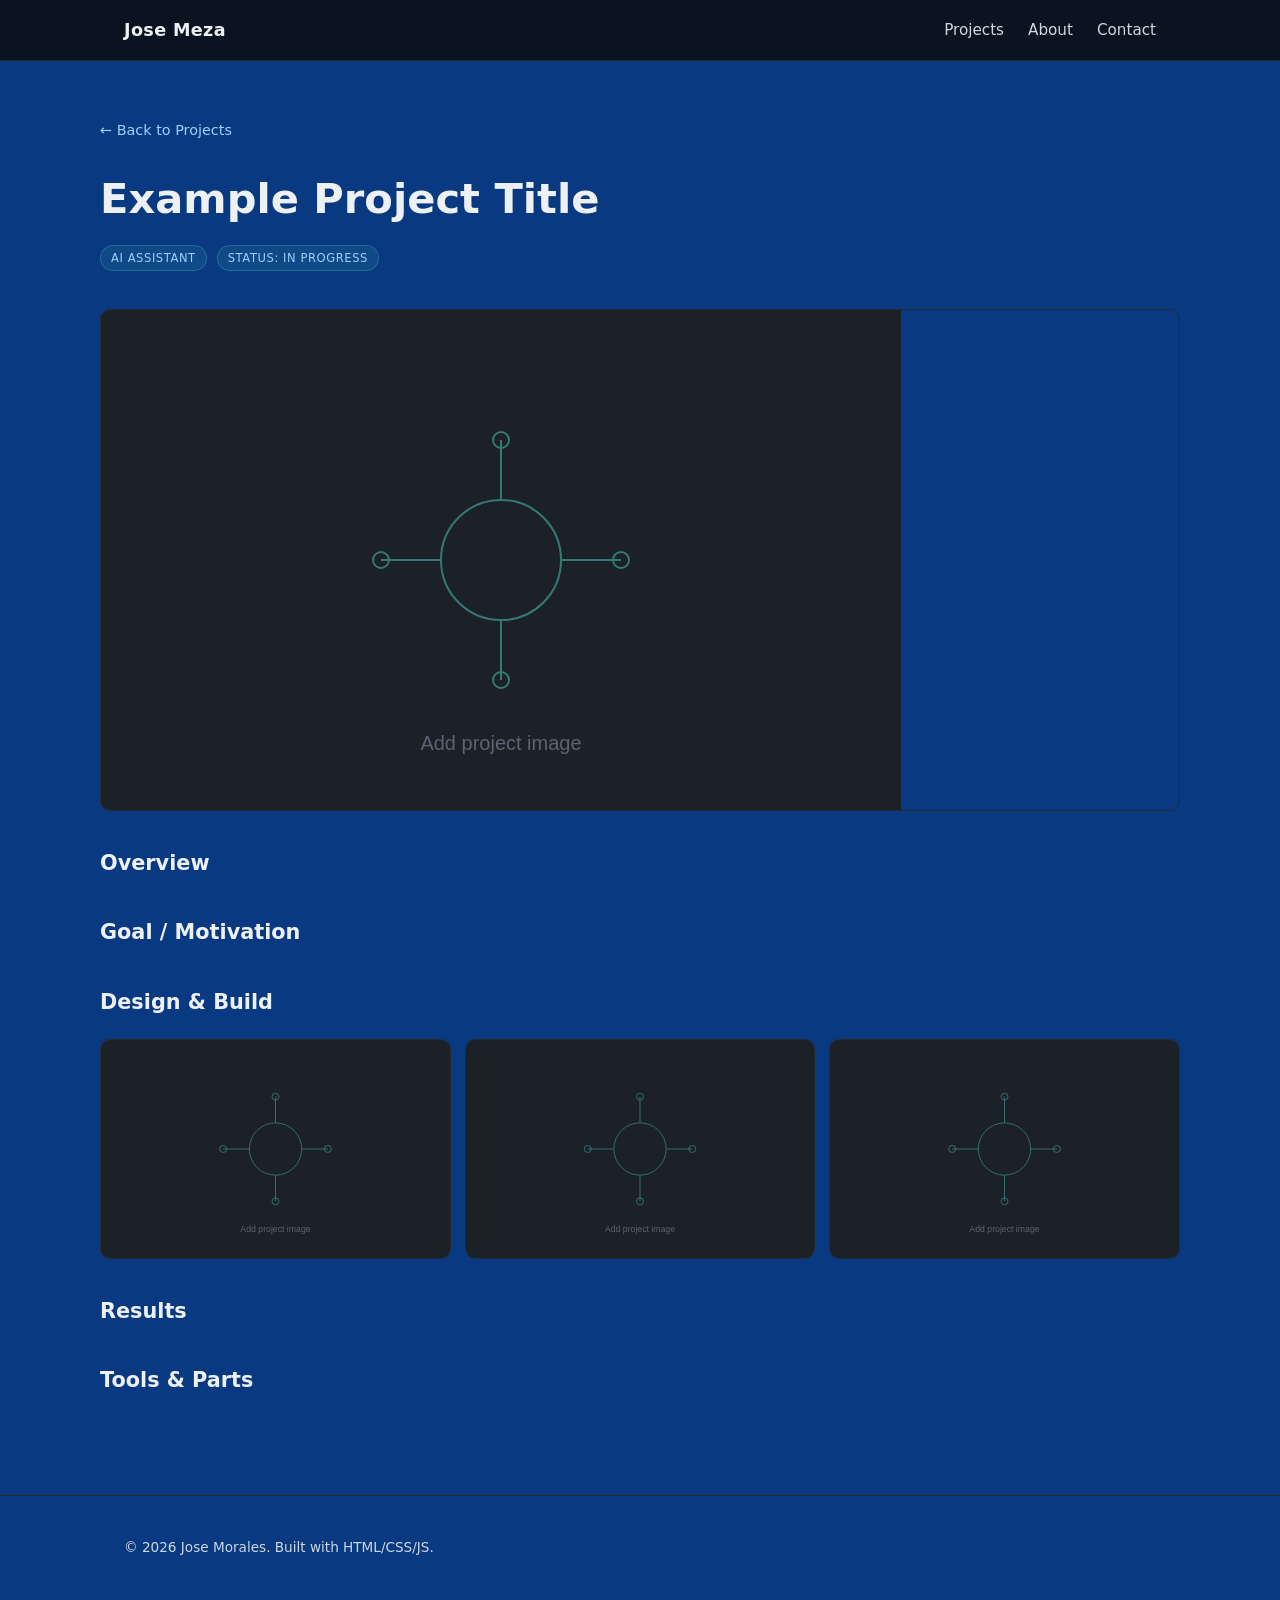
==== projects/project-template.html @ e09eeb9a "Personal projects site" ====
<!DOCTYPE html>
<html lang="en">
<head>
<meta charset="UTF-8">
<meta name="viewport" content="width=device-width, initial-scale=1.0">
<title>Example Project Title — Jose Meza</title>
<link rel="stylesheet" href="../css/style.css">
</head>
<body>

<header class="site-header">
  <div class="container header-inner">
    <a href="../index.html" class="logo">Jose Meza</a>
    <nav class="nav">
      <a href="../index.html#projects">Projects</a>
      <a href="../index.html#about">About</a>
      <a href="../index.html#contact">Contact</a>
    </nav>
  </div>
</header>

<div class="container project-detail">
  <a href="../index.html#projects" class="back-link">&larr; Back to Projects</a>

  <h1>Example Project Title</h1>
  <div class="project-meta">
    <span class="tag">AI Assistant</span>
    <span class="tag">Status: In Progress</span>
  </div>

  <div class="project-hero-image">
    <img src="../images/projects/placeholder.svg" alt="Project hero image">
  </div>

  <div class="project-body">
    <h2>Overview</h2>
    <p></p>

    <h2>Goal / Motivation</h2>
    <p></p>

    <h2>Design & Build</h2>
    <p></p>

    <div class="project-gallery">
      <img src="../images/projects/placeholder.svg" alt="Build photo 1">
      <img src="../images/projects/placeholder.svg" alt="Build photo 2">
      <img src="../images/projects/placeholder.svg" alt="Build photo 3">
    </div>

    <h2>Results</h2>
    <p></p>

    <h2>Tools & Parts</h2>
    <p></p>
  </div>
</div>

<footer class="site-footer">
  <div class="container">
    <p>&copy; <span id="year"></span> Jose Morales. Built with HTML/CSS/JS.</p>
  </div>
</footer>

<script src="../js/main.js"></script>
</body>
</html>
---- css/style.css ----
/* ===========================
   Base / Variables
=========================== */
:root {
  --bg: #093981;
  --bg-alt: #101317;
  --surface: #15181d;
  --border: #262b32;
  --text: #eef1f4;
  --text-dim: #ced8e1;
  --accent: #96d4fd;
  --accent-strong: #38b2ac;
  --radius: 10px;
  --max-width: 1080px;
}

* { box-sizing: border-box; }

html, body {
  margin: 0;
  padding: 0;
  background: var(--bg);
  color: var(--text);
  font-family: "Segoe UI", system-ui, -apple-system, Roboto, Helvetica, Arial, sans-serif;
  line-height: 1.6;
  scroll-behavior: smooth;
}

a { color: inherit; text-decoration: none; }
ul { list-style: none; margin: 0; padding: 0; }
img { max-width: 100%; display: block; }

.container {
  max-width: var(--max-width);
  margin: 0 auto;
  padding: 0 24px;
}

/* ===========================
   Header
=========================== */
.site-header {
  position: sticky;
  top: 0;
  z-index: 10;
  background: rgba(11, 13, 16, 0.85);
  backdrop-filter: blur(8px);
  border-bottom: 1px solid var(--border);
}

.header-inner {
  display: flex;
  align-items: center;
  justify-content: space-between;
  padding: 16px 24px;
}

.logo {
  font-weight: 700;
  font-size: 1.1rem;
  letter-spacing: 0.02em;
}

.nav {
  display: flex;
  gap: 24px;
}

.nav a {
  color: var(--text-dim);
  font-size: 0.95rem;
  transition: color 0.15s ease;
}

.nav a:hover { color: var(--accent); }

/* ===========================
   Hero
=========================== */
.hero {
  padding: 96px 0 72px;
  border-bottom: 1px solid var(--border);
}

.eyebrow {
  color: var(--accent);
  text-transform: uppercase;
  letter-spacing: 0.08em;
  font-size: 0.8rem;
  font-weight: 600;
  margin: 0 0 12px;
}

.hero h1 {
  font-size: clamp(2.2rem, 5vw, 3.4rem);
  margin: 0 0 16px;
  font-weight: 700;
}

.hero-sub {
  max-width: 620px;
  color: var(--text-dim);
  font-size: 1.05rem;
  margin: 0 0 32px;
}

.hero-actions {
  display: flex;
  gap: 14px;
  flex-wrap: wrap;
}

/* ===========================
   Buttons
=========================== */
.btn {
  display: inline-block;
  padding: 12px 22px;
  border-radius: var(--radius);
  font-weight: 600;
  font-size: 0.95rem;
  border: 1px solid transparent;
  cursor: pointer;
  transition: transform 0.1s ease, opacity 0.15s ease;
}

.btn:hover { transform: translateY(-1px); }

.btn-primary {
  background: var(--accent);
  color: #06201d;
}
.btn-primary:hover { background: var(--accent-strong); }

.btn-outline {
  background: transparent;
  color: var(--text);
  border-color: var(--border);
}
.btn-outline:hover { border-color: var(--accent); color: var(--accent); }

/* ===========================
   Sections
=========================== */
.section {
  padding: 72px 0;
}

.section-alt {
  background: var(--bg-alt);
  border-top: 1px solid var(--border);
  border-bottom: 1px solid var(--border);
}

.section-title {
  font-size: 1.8rem;
  margin: 0 0 8px;
}

.section-sub {
  color: var(--text-dim);
  margin: 0 0 32px;
  max-width: 640px;
}

/* ===========================
   Project Grid
=========================== */
.project-grid {
  display: grid;
  grid-template-columns: repeat(auto-fill, minmax(260px, 1fr));
  gap: 24px;
}

.project-card {
  background: var(--surface);
  border: 1px solid var(--border);
  border-radius: var(--radius);
  overflow: hidden;
  transition: transform 0.15s ease, border-color 0.15s ease;
  display: flex;
  flex-direction: column;
}

.project-card:hover {
  transform: translateY(-3px);
  border-color: var(--accent);
}

.project-thumb {
  aspect-ratio: 16/10;
  background: #1c2027;
  overflow: hidden;
}

.project-thumb img {
  width: 100%;
  height: 100%;
  object-fit: cover;
}

.project-card-body {
  padding: 18px 20px 22px;
}

.tag {
  display: inline-block;
  font-size: 0.72rem;
  text-transform: uppercase;
  letter-spacing: 0.05em;
  color: var(--accent);
  background: rgba(79, 209, 197, 0.1);
  border: 1px solid rgba(79, 209, 197, 0.25);
  border-radius: 20px;
  padding: 3px 10px;
  margin-bottom: 10px;
}

.project-card-body h3 {
  margin: 0 0 8px;
  font-size: 1.15rem;
}

.project-card-body p {
  margin: 0;
  color: var(--text-dim);
  font-size: 0.92rem;
}

.project-card-empty {
  align-items: center;
  justify-content: center;
  border-style: dashed;
  opacity: 0.6;
}

.project-card-empty:hover {
  transform: none;
  border-color: var(--border);
}

/* ===========================
   About
=========================== */
.about-grid {
  display: grid;
  grid-template-columns: 1.4fr 1fr;
  gap: 40px;
  align-items: start;
}

@media (max-width: 720px) {
  .about-grid { grid-template-columns: 1fr; }
}

.about-card {
  background: var(--surface);
  border: 1px solid var(--border);
  border-radius: var(--radius);
  padding: 24px;
}

.about-card h3 {
  margin-top: 0;
  font-size: 1rem;
  color: var(--accent);
  text-transform: uppercase;
  letter-spacing: 0.05em;
}

.focus-list li {
  padding: 8px 0;
  border-bottom: 1px solid var(--border);
  color: var(--text-dim);
}

.focus-list li:last-child { border-bottom: none; }

/* ===========================
   Contact Form
=========================== */
.contact-form {
  max-width: 560px;
  display: flex;
  flex-direction: column;
  gap: 18px;
}

.form-row {
  display: flex;
  flex-direction: column;
  gap: 6px;
}

.form-row label {
  font-size: 0.85rem;
  color: var(--text-dim);
}

.form-row input,
.form-row textarea {
  background: var(--surface);
  border: 1px solid var(--border);
  border-radius: var(--radius);
  padding: 12px 14px;
  color: var(--text);
  font-family: inherit;
  font-size: 0.95rem;
  resize: vertical;
}

.form-row input:focus,
.form-row textarea:focus {
  outline: none;
  border-color: var(--accent);
}

.form-status {
  font-size: 0.9rem;
  color: var(--accent);
  min-height: 1.2em;
}

/* ===========================
   Footer
=========================== */
.site-footer {
  border-top: 1px solid var(--border);
  padding: 28px 0;
  color: var(--text-dim);
  font-size: 0.85rem;
}

/* ===========================
   Project Detail Page
=========================== */
.project-detail {
  padding: 56px 0 80px;
}

.back-link {
  display: inline-block;
  margin-bottom: 24px;
  color: var(--accent);
  font-size: 0.9rem;
}

.project-detail h1 {
  font-size: clamp(1.8rem, 4vw, 2.6rem);
  margin: 0 0 12px;
}

.project-meta {
  display: flex;
  gap: 10px;
  flex-wrap: wrap;
  margin-bottom: 28px;
}

.project-hero-image {
  border-radius: var(--radius);
  overflow: hidden;
  border: 1px solid var(--border);
  margin-bottom: 32px;
}

.project-body h2 {
  font-size: 1.3rem;
  margin-top: 36px;
}

.project-body p {
  color: var(--text-dim);
}

.project-gallery {
  display: grid;
  grid-template-columns: repeat(auto-fit, minmax(200px, 1fr));
  gap: 14px;
  margin: 20px 0;
}

.project-gallery img {
  border-radius: var(--radius);
  border: 1px solid var(--border);
}
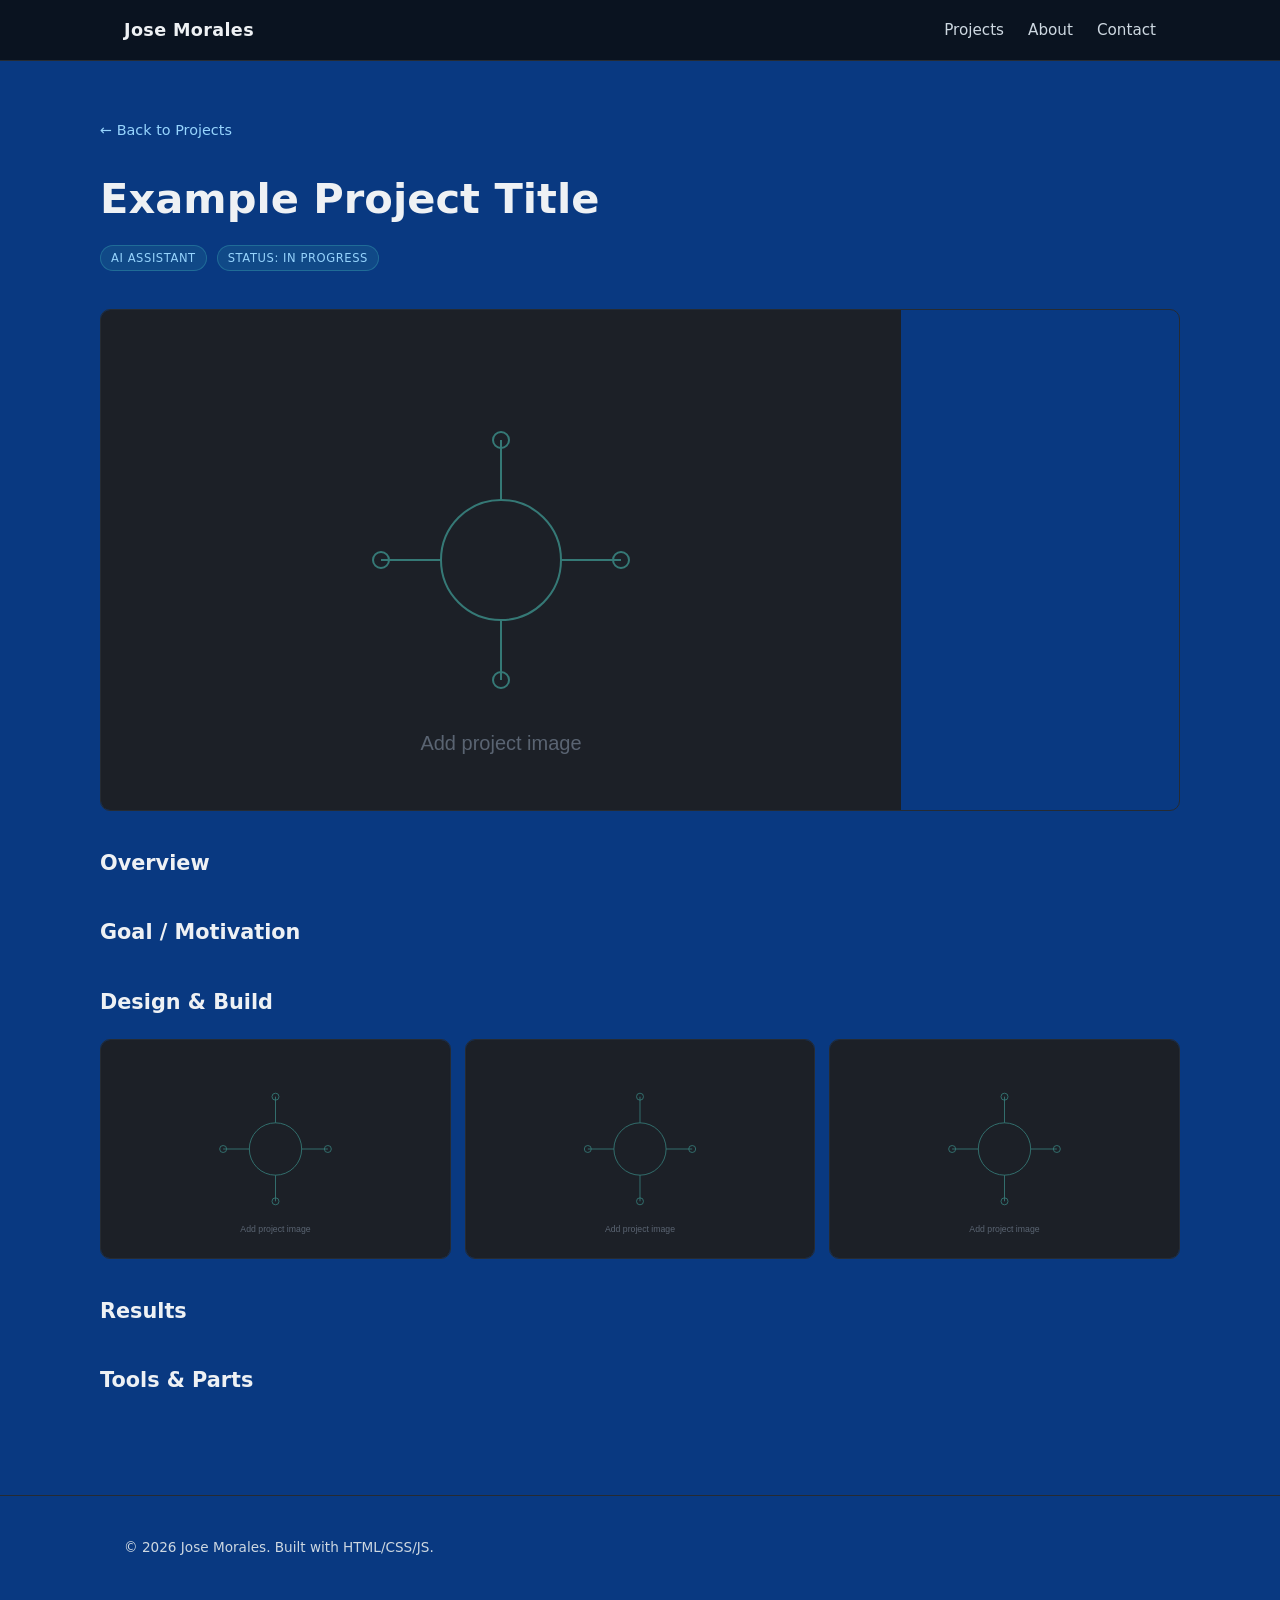
==== commit c4bc71ba: "updated index and project-template" ====
--- a/projects/project-template.html
+++ b/projects/project-template.html
@@ -3,14 +3,14 @@
 <head>
 <meta charset="UTF-8">
 <meta name="viewport" content="width=device-width, initial-scale=1.0">
-<title>Example Project Title — Jose Meza</title>
+<title>Example Project Title — Jose Morales</title>
 <link rel="stylesheet" href="../css/style.css">
 </head>
 <body>
 
 <header class="site-header">
   <div class="container header-inner">
-    <a href="../index.html" class="logo">Jose Meza</a>
+    <a href="../index.html" class="logo">Jose Morales</a>
     <nav class="nav">
       <a href="../index.html#projects">Projects</a>
       <a href="../index.html#about">About</a>
